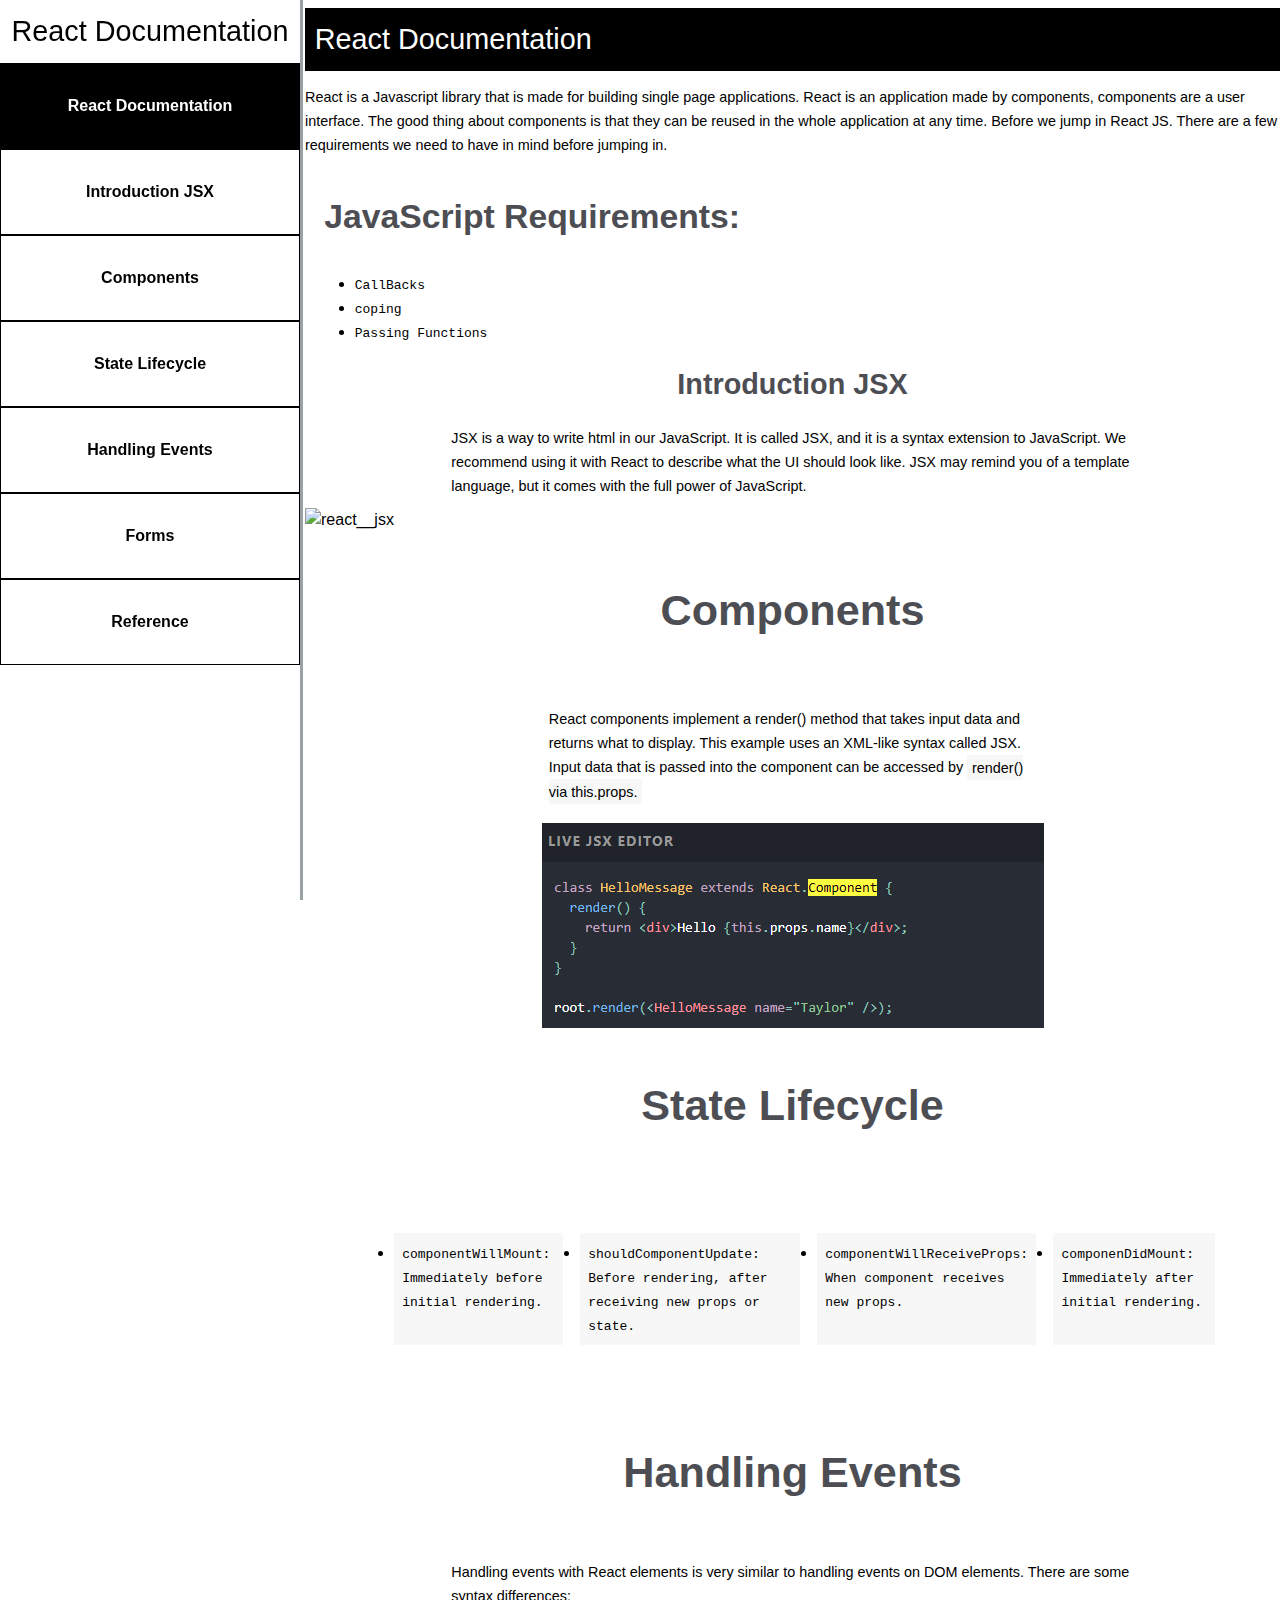
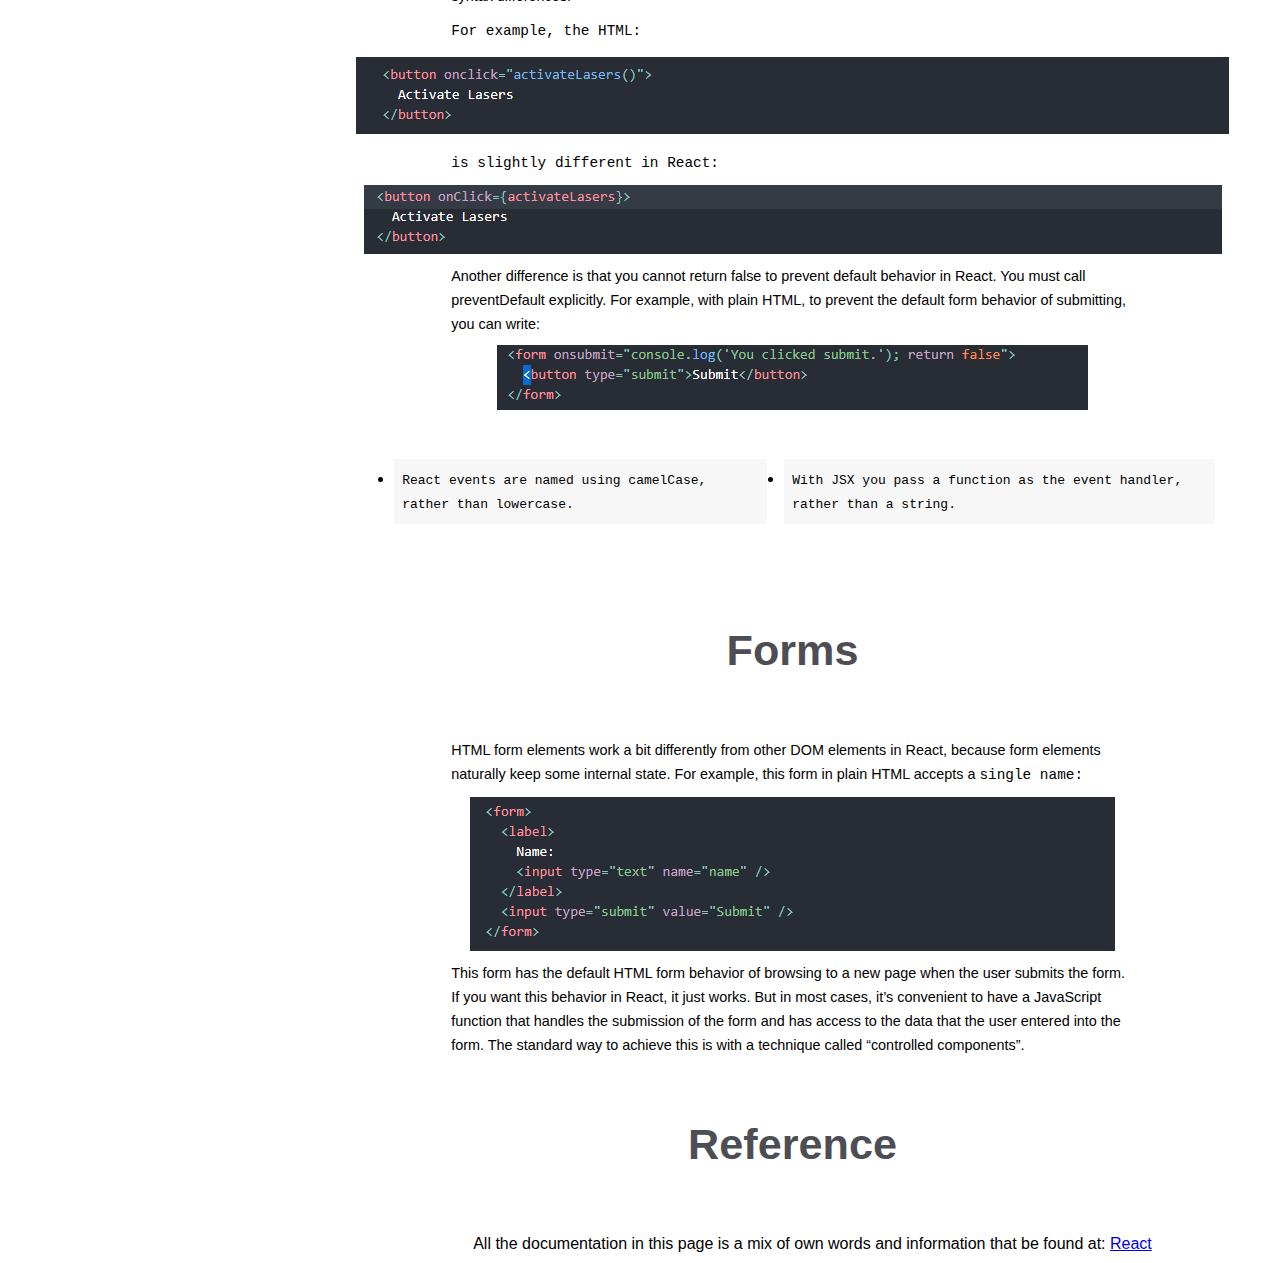
==== index.html @ 4db610bd "Rename reactDOC.html to index.html" ====
<!DOCTYPE html>
<html lang="en">
  <head>
    <meta charset="UTF-8" />
    <meta http-equiv="X-UA-Compatible" content="IE=edge" />
    <meta name="viewport" content="width=device-width, initial-scale=1.0" />
    <title>React Documentation</title>
    <link rel="stylesheet" href="styles.css" />
  </head>
  <body>
    <nav id="navbar">
      <header>React Documentation</header>

      <a
        href="#React_Documentation"
        class="nav-link"
        style="
          text-align: center;
          display: block;
          margin: 0 auto;
          background-color: black;
          color: #fff;
          text-decoration: none;
          font-weight: bold;
          padding: 10%;
        "
        >React Documentation</a
      >

      <a href="#Introduction_JSX" class="nav-link">Introduction JSX</a>
      <a href="#Components" class="nav-link">Components</a>
      <a href="#State_Lifecycle" class="nav-link">State Lifecycle</a>
      <a href="#Handling_Events" class="nav-link">Handling Events</a>
      <a href="#Forms" class="nav-link">Forms</a>
      <a href="#Reference" class="nav-link">Reference</a>
    </nav>
    <main id="main-doc">
      <section class="main-section" id="React_Documentation">
        <header class="header__main">React Documentation</header>
        <p>
          React is a Javascript library that is made for building single page
          applications. React is an application made by components, components
          are a user interface. The good thing about components is that they can
          be reused in the whole application at any time. Before we jump in
          React JS. There are a few requirements we need to have in mind before
          jumping in.
        </p>

        <header>
          <h3>JavaScript Requirements:</h3>
        </header>
        <ul>
          <li>
            <code> CallBacks </code>
          </li>
          <li>
            <code> coping</code>
          </li>

          <li>
            <code> Passing Functions </code>
          </li>
        </ul>
      </section>
      <section class="main-section" id="Introduction_JSX">
        <header>
          <h4>Introduction JSX</h4>
        </header>
        <p class="components__Jsx">
          JSX is a way to write html in our JavaScript. It is called JSX, and it
          is a syntax extension to JavaScript. We recommend using it with React
          to describe what the UI should look like. JSX may remind you of a
          template language, but it comes with the full power of JavaScript.
        </p>
        <img
          src="https://miro.medium.com/max/720/1*rJB4Tcz_ZZnliNxYmdfGqw.jpeg"
          alt="react__jsx"
          class="jsx__img"
        />
      </section>

      <section class="main-section" id="Components">
        <header>
          <h2>Components</h2>
        </header>
        <p class="components__p">
          React components implement a render() method that takes input data and
          returns what to display. This example uses an XML-like syntax called
          JSX. Input data that is passed into the component can be accessed by
          <span class="bg__code"> render() via this.props. </span>
        </p>
        <img
          src="img/reactcomponent.PNG"
          alt="component"
          class="component__img"
        />
      </section>

      <section class="main-section" id="State_Lifecycle">
        <header>
          <h2>State Lifecycle</h2>
        </header>

        <ul class="state__ul">
          <li>
            <code>
              componentWillMount: Immediately before initial rendering.
            </code>
          </li>
          <li>
            <code>
              shouldComponentUpdate: Before rendering, after receiving new props
              or state.</code
            >
          </li>
          <li>
            <code>
              componentWillReceiveProps: When component receives new props.
            </code>
          </li>
          <li>
            <code>componenDidMount: Immediately after initial rendering. </code>
          </li>
        </ul>
      </section>

      <section class="main-section" id="Handling_Events">
        <header>
          <h2>Handling Events</h2>
        </header>

        <p class="components__Jsx">
          Handling events with React elements is very similar to handling events
          on DOM elements. There are some syntax differences:
        </p>
        <p class="components__Jsx">
          <code> For example, the HTML: </code>
        </p>
        <p>
          <img src="img/state.PNG" alt="state" class="component__img" />
        </p>

        <p class="components__Jsx">
          <code> is slightly different in React: </code>
        </p>
        <img src="img/state2.PNG" alt="state2" class="component__img" />
        <p class="components__Jsx">
          Another difference is that you cannot return false to prevent default
          behavior in React. You must call preventDefault explicitly. For
          example, with plain HTML, to prevent the default form behavior of
          submitting, you can write:
        </p>
        <img src="img/state3.PNG" alt="state3" class="component__img" />

        <ul class="state__ul">
          <li>
            <code>
              React events are named using camelCase, rather than lowercase.
            </code>
          </li>
          <li>
            <code>
              With JSX you pass a function as the event handler, rather than a
              string.
            </code>
          </li>
        </ul>
      </section>

      <section class="main-section" id="Forms">
        <header>
          <h2>Forms</h2>
        </header>

        <p class="components__Jsx">
          HTML form elements work a bit differently from other DOM elements in
          React, because form elements naturally keep some internal state. For
          example, this form in plain HTML accepts a <code> single name: </code>
        </p>
        <img src="img/forms.PNG" alt="forms" class="component__img" />
        <p class="components__Jsx">
          This form has the default HTML form behavior of browsing to a new page
          when the user submits the form. If you want this behavior in React, it
          just works. But in most cases, it’s convenient to have a JavaScript
          function that handles the submission of the form and has access to the
          data that the user entered into the form. The standard way to achieve
          this is with a technique called “controlled components”.
        </p>
      </section>

      <section class="main-section footer" id="Reference">
        <header>
          <h2>Reference</h2>
        </header>
        <ul>
          <li>
            All the documentation in this page is a mix of own words and
            information that be found at:
            <a href="https://reactjs.org/" target="_blank">React</a>
          </li>
        </ul>
      </section>
    </main>
  </body>
</html>
---- styles.css ----
* {
  scroll-behavior: smooth;
}

#navbar {
  position: fixed;
  min-width: 290px;
  top: 0px;
  left: 0px;
  width: 300px;
  height: 100%;
  border-right: solid;
  border-color: rgba(0, 22, 22, 0.4);
}

body {
  min-width: 290px;
  background-color: #ffffff;
  font-family: "Source Sans Pro", Arial, sans-serif;
  line-height: 1.5;
}

header > h3,
header > h2,
header > h4 {
  color: #4d4e53;
}

header > h4 {
  text-align: center;
  padding: 0;
  margin: 0;
}

#main-doc header h3,
ul {
  margin: 1%;
}

.state__ul {
  display: flex;
  margin: 5%;
}
.state__ul > li {
  margin-right: 2%;
  background-color: #f7f7f7;
  padding: 1%;
}

.bg__code {
  background-color: #f7f7f7;
  padding: 1%;
}

#main-doc {
  position: absolute;
  margin-left: 297px;
  /*   padding: 20px;
 */
  margin-bottom: 110px;
}

#main-doc header {
  text-align: left;
  margin: 0px;
  color: #fff;
  padding: 1%;
}

.header__main {
  background-color: black;
}

header {
  margin: 10px;
  text-align: center;
  font-size: 1.8em;
}

p {
  letter-spacing: 0px;
  font-size: 0.9rem;
  line-height: 1.5rem;
  font-family: "Source Sans Pro", Arial, sans-serif;
  font-weight: 400;
  margin-bottom: 16px;
  min-height: 24px;
}

strong {
  color: #1f1f1f;
}

nav a {
  border: 0.1px solid black;
}

.nav-link {
  text-align: center;
  display: block;
  margin: 0 auto;
  color: black;
  text-decoration: none;
  font-weight: bold;
  padding: 10%;
}

.nav-link:hover {
  background-color: black;
  padding: 10%;
  color: #fff;
  transition: 0.3s ease-in-out;
}

var {
  background-color: rgb(229, 231, 232);
  font-family: "Source Sans Pro", Arial, sans-serif;
  font-size: 0.95em;
  font-style: normal;
  font-weight: bold;
}

.component__img {
  margin: 0 auto;
  display: flex;
}

h2 {
  text-align: center;
}

.components__p {
  width: 50%;
  margin: 2% auto;
}
.components__Jsx {
  width: 70%;
  margin: 1% auto;
}

.jsx__img {
  margin: 0 auto;
  display: flex;
}

.footer {
  text-align: center;
}

.footer > ul > li {
  list-style: none;
}

@media screen and (max-width: 600px) and (min-width: 300px) {
  #main-doc {
    margin-left: 0;
    position: relative;
    padding: 0;
  }

  #navbar {
    position: relative;
    min-width: none;
    width: 100%;
    height: 100%;
  }

  .state__ul {
    display: block;
    margin: 2% 0;
  }

  .state__ul > li {
    margin: 1% 0;
  }

  img {
    width: 100%;
  }
}
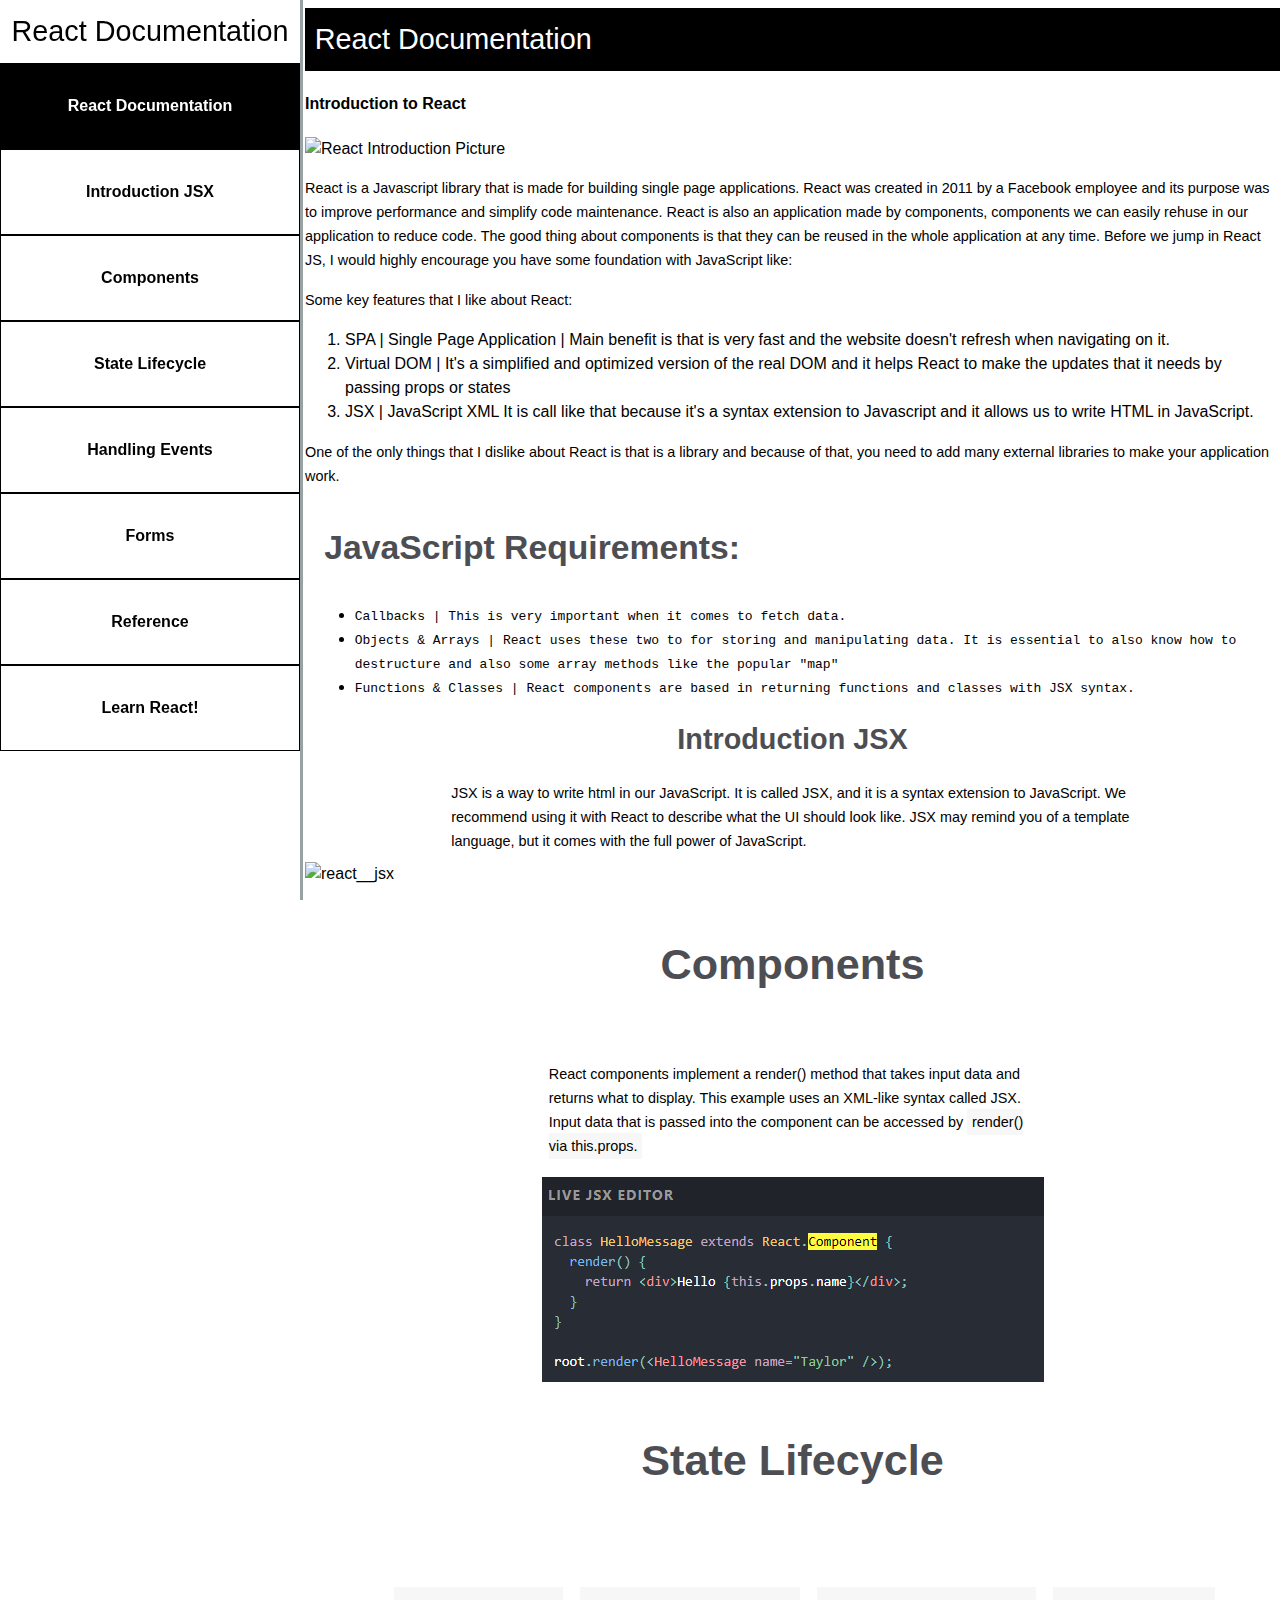
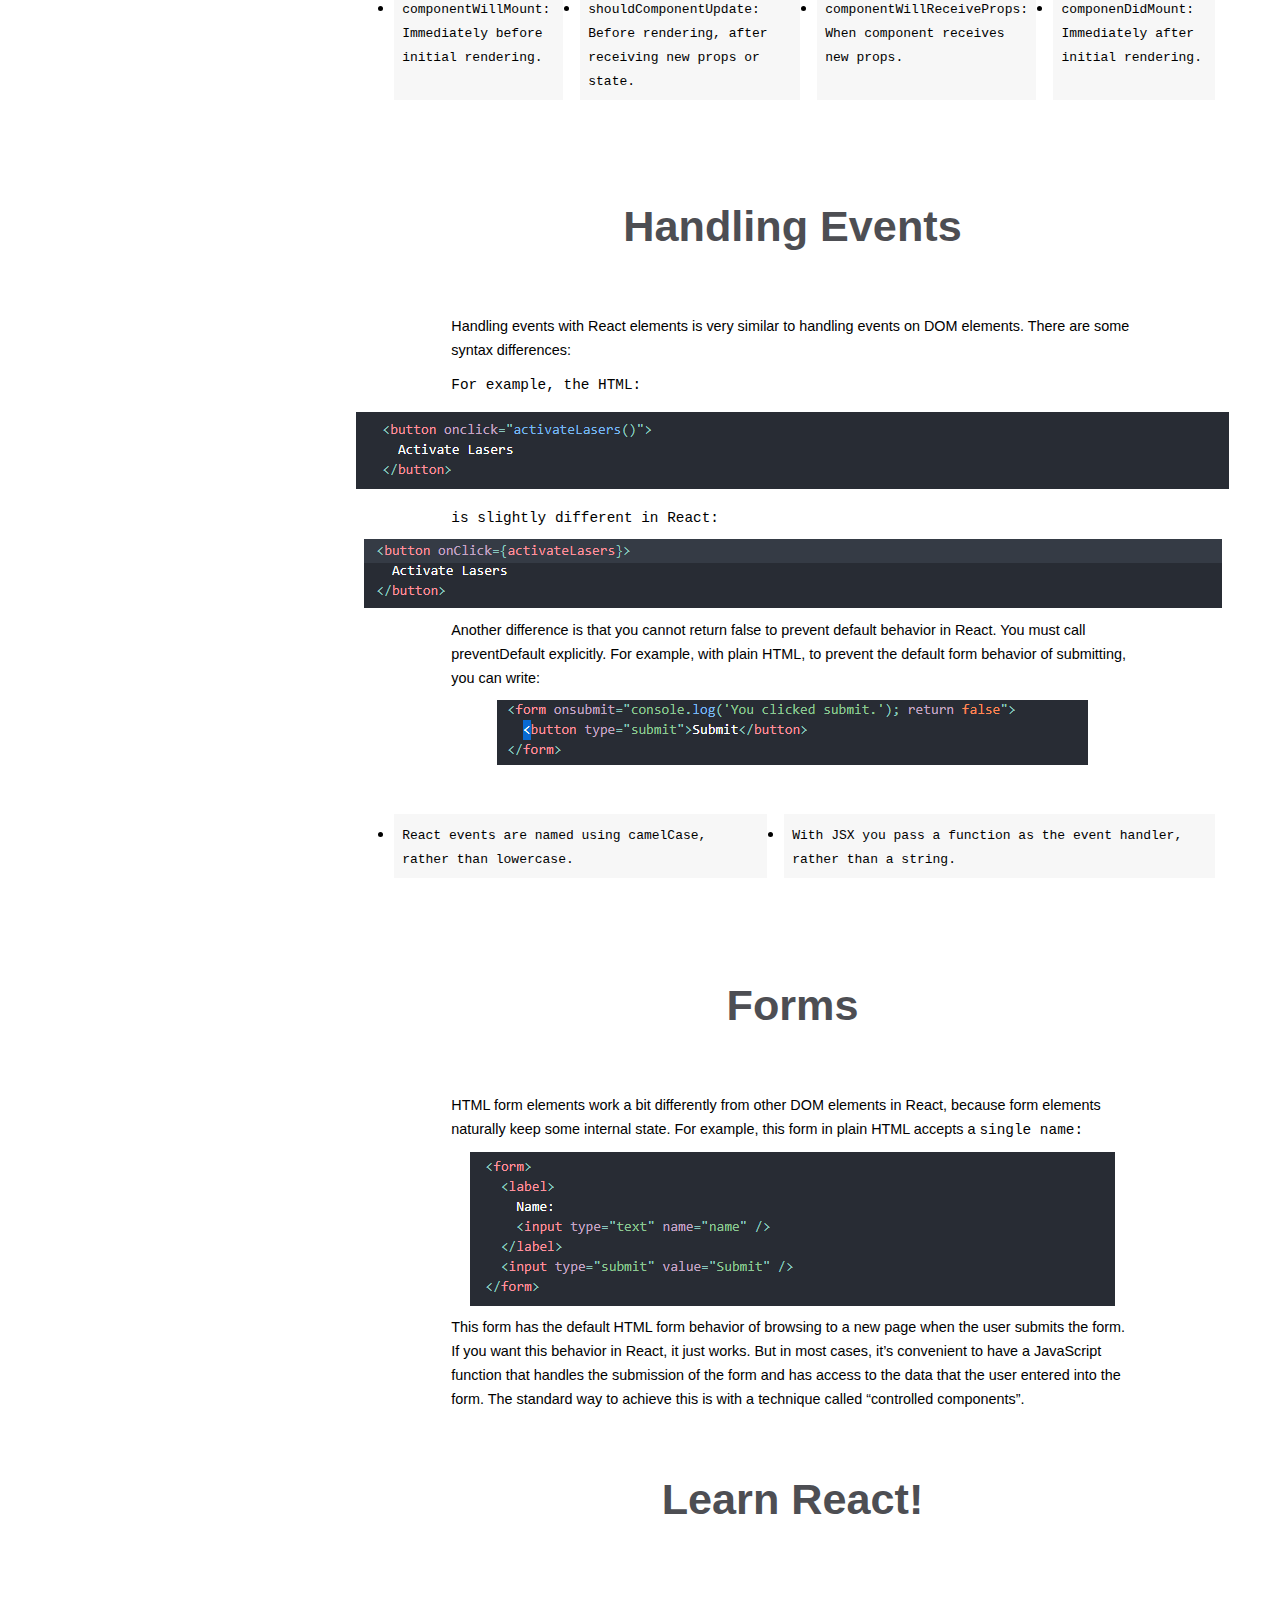
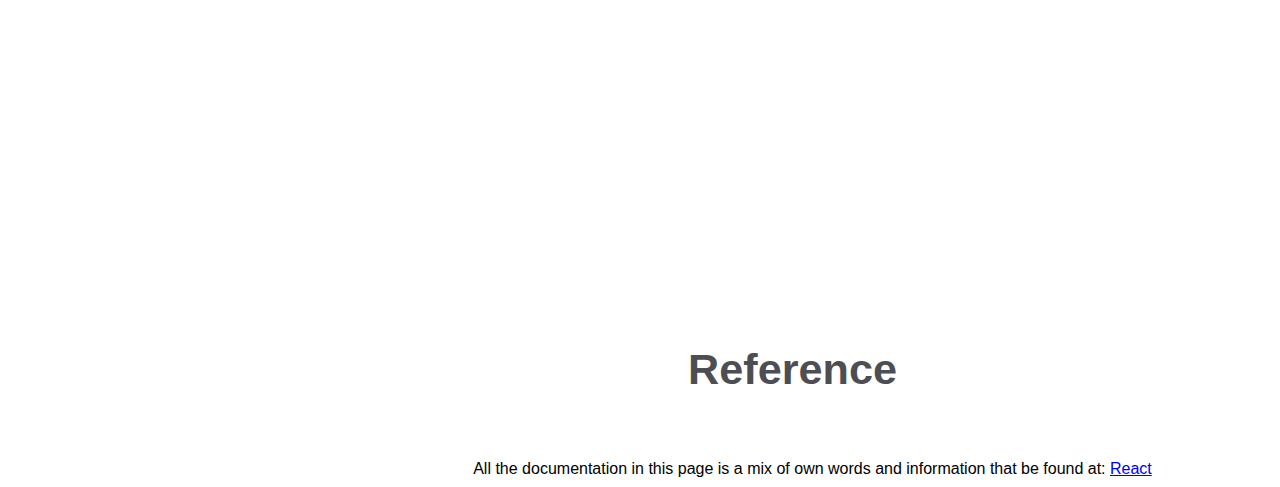
==== commit 674ff8f5: "Update index.html" ====
--- a/index.html
+++ b/index.html
@@ -5,8 +5,11 @@
     <meta http-equiv="X-UA-Compatible" content="IE=edge" />
     <meta name="viewport" content="width=device-width, initial-scale=1.0" />
     <title>React Documentation</title>
+    <link rel="icon" type="image/x-icon" href="./img/react.png" />
+
     <link rel="stylesheet" href="styles.css" />
   </head>
+
   <body>
     <nav id="navbar">
       <header>React Documentation</header>
@@ -33,17 +36,51 @@
       <a href="#Handling_Events" class="nav-link">Handling Events</a>
       <a href="#Forms" class="nav-link">Forms</a>
       <a href="#Reference" class="nav-link">Reference</a>
+      <a href="#LearnReact" class="nav-link">Learn React!</a>
     </nav>
     <main id="main-doc">
       <section class="main-section" id="React_Documentation">
-        <header class="header__main">React Documentation</header>
+        <header class="intro-react header__main">React Documentation</header>
+
+        <h4 class="intro-react">Introduction to React</h4>
+        <img
+          src="./img/react.png"
+          alt="React Introduction Picture"
+          class="react-intro"
+        />
         <p>
           React is a Javascript library that is made for building single page
-          applications. React is an application made by components, components
-          are a user interface. The good thing about components is that they can
-          be reused in the whole application at any time. Before we jump in
-          React JS. There are a few requirements we need to have in mind before
-          jumping in.
+          applications. React was created in 2011 by a Facebook employee and its
+          purpose was to improve performance and simplify code maintenance.
+          React is also an application made by components, components we can
+          easily rehuse in our application to reduce code. The good thing about
+          components is that they can be reused in the whole application at any
+          time. Before we jump in React JS, I would highly encourage you have
+          some foundation with JavaScript like:
+        </p>
+
+        <p>Some key features that I like about React:</p>
+        <ol>
+          <li>
+            SPA | Single Page Application | Main benefit is that is very fast
+            and the website doesn't refresh when navigating on it.
+          </li>
+          <li>
+            Virtual DOM | It's a simplified and optimized version of the real
+            DOM and it helps React to make the updates that it needs by passing
+            props or states
+          </li>
+          <li>
+            JSX | JavaScript XML It is call like that because it's a syntax
+            extension to Javascript and it allows us to write HTML in
+            JavaScript.
+          </li>
+        </ol>
+
+        <p>
+          One of the only things that I dislike about React is that is a library
+          and because of that, you need to add many external libraries to make
+          your application work.
         </p>
 
         <header>
@@ -51,14 +88,23 @@
         </header>
         <ul>
           <li>
-            <code> CallBacks </code>
-          </li>
-          <li>
-            <code> coping</code>
-          </li>
-
-          <li>
-            <code> Passing Functions </code>
+            <code>
+              Callbacks | This is very important when it comes to fetch data.
+            </code>
+          </li>
+          <li>
+            <code
+              >Objects & Arrays | React uses these two to for storing and
+              manipulating data. It is essential to also know how to destructure
+              and also some array methods like the popular "map"</code
+            >
+          </li>
+
+          <li>
+            <code>
+              Functions & Classes | React components are based in returning
+              functions and classes with JSX syntax.
+            </code>
           </li>
         </ul>
       </section>
@@ -187,7 +233,36 @@
           this is with a technique called “controlled components”.
         </p>
       </section>
-
+      <section class="main-section" id="LearnReact">
+        <header>
+          <h2>Learn React!</h2>
+        </header>
+
+        <div class="container">
+          <div class="box1">
+            <iframe
+              width="100%"
+              height="100%"
+              src="https://www.youtube.com/embed/SqcY0GlETPk"
+              title="YouTube video player"
+              frameborder="0"
+              allow="accelerometer; autoplay; clipboard-write; encrypted-media; gyroscope; picture-in-picture; web-share"
+              allowfullscreen
+            ></iframe>
+          </div>
+          <div class="box2">
+            <iframe
+              width="100%"
+              height="100%"
+              src="https://www.youtube.com/embed/bMknfKXIFA8"
+              title="YouTube video player"
+              frameborder="0"
+              allow="accelerometer; autoplay; clipboard-write; encrypted-media; gyroscope; picture-in-picture; web-share"
+              allowfullscreen
+            ></iframe>
+          </div>
+        </div>
+      </section>
       <section class="main-section footer" id="Reference">
         <header>
           <h2>Reference</h2>
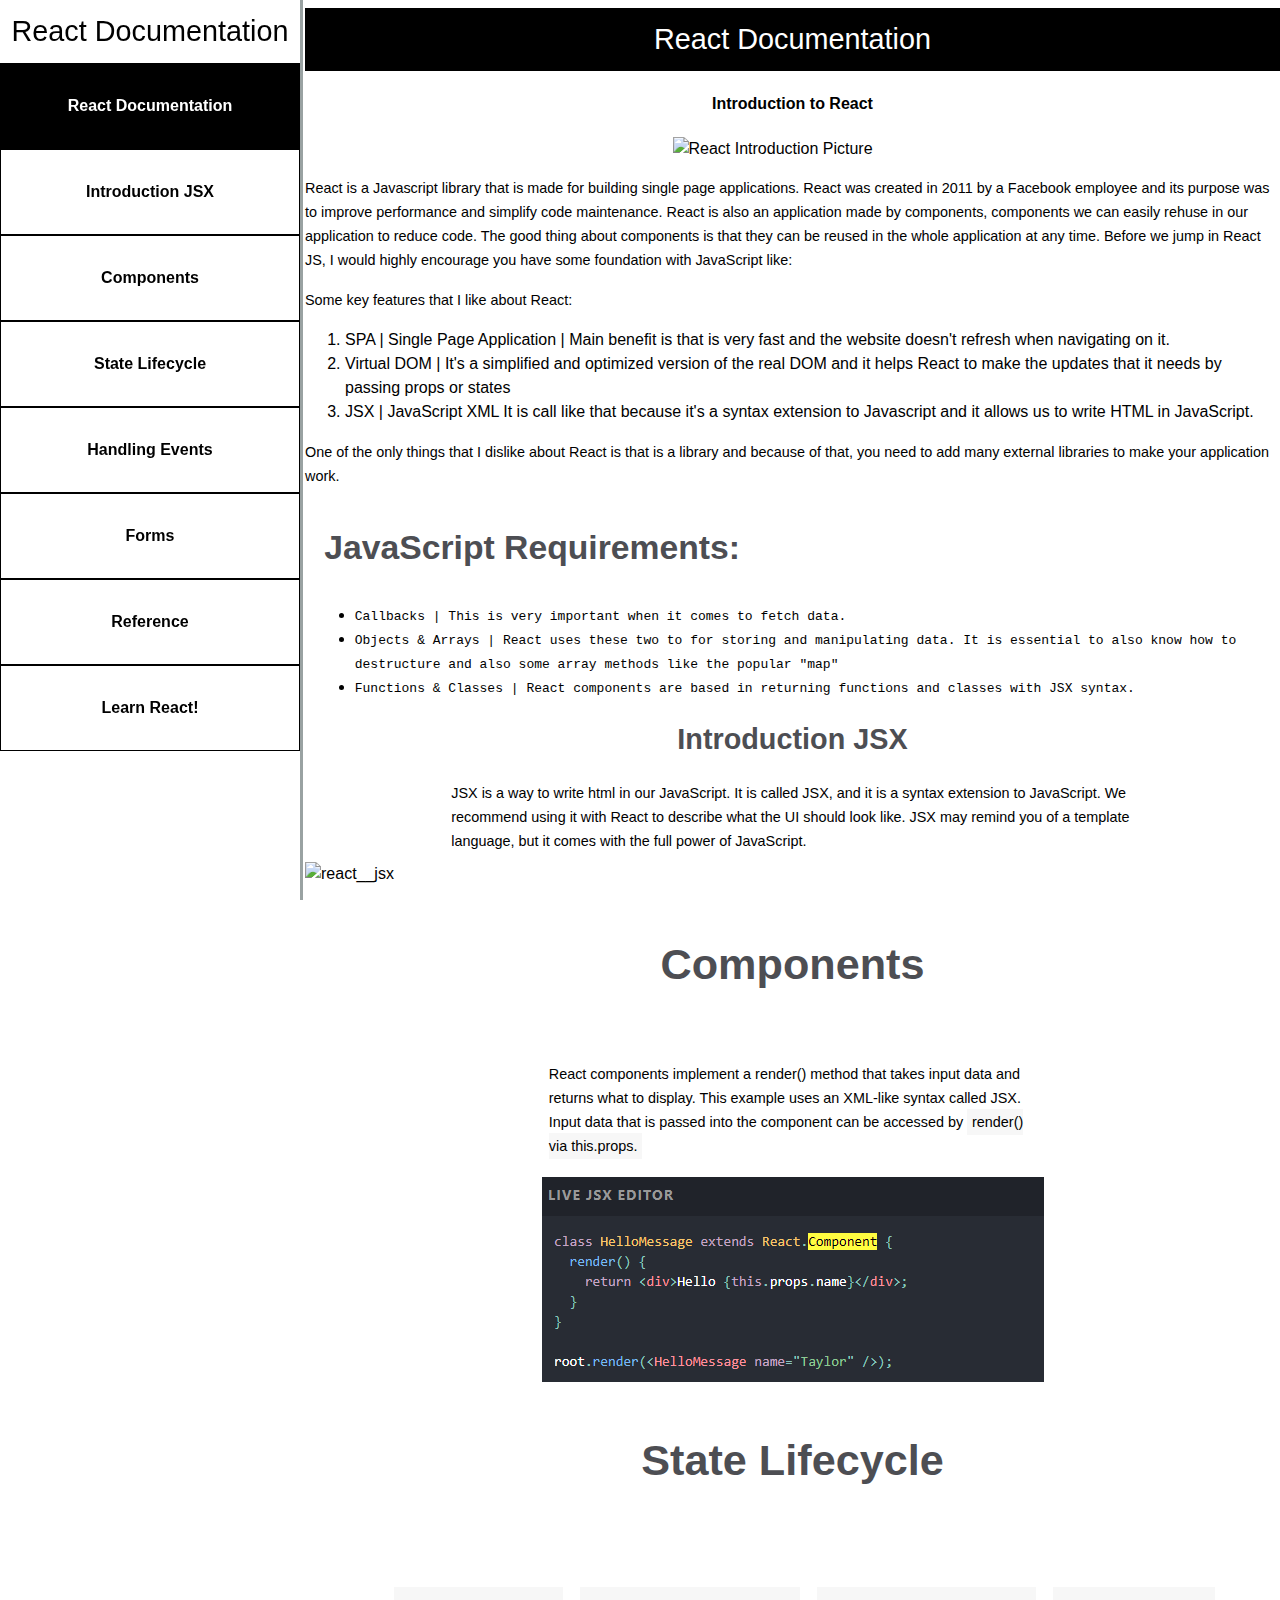
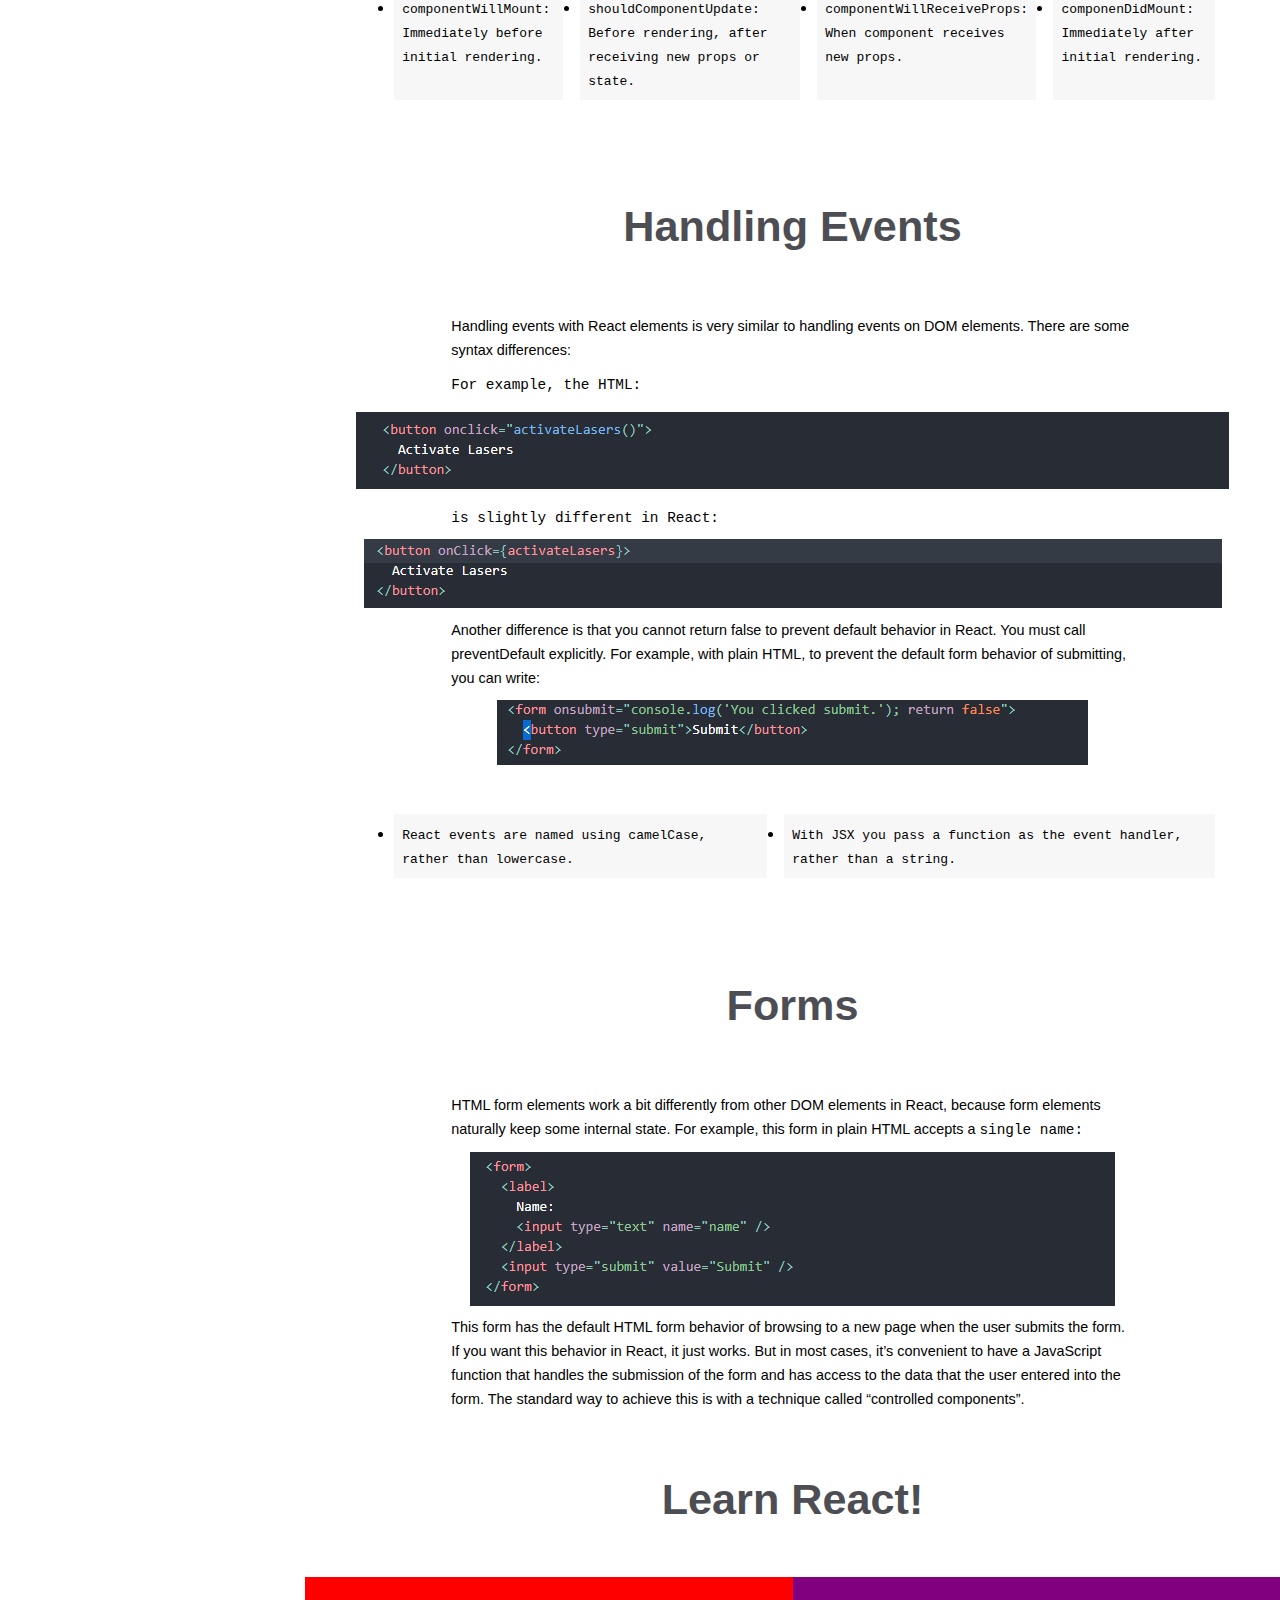
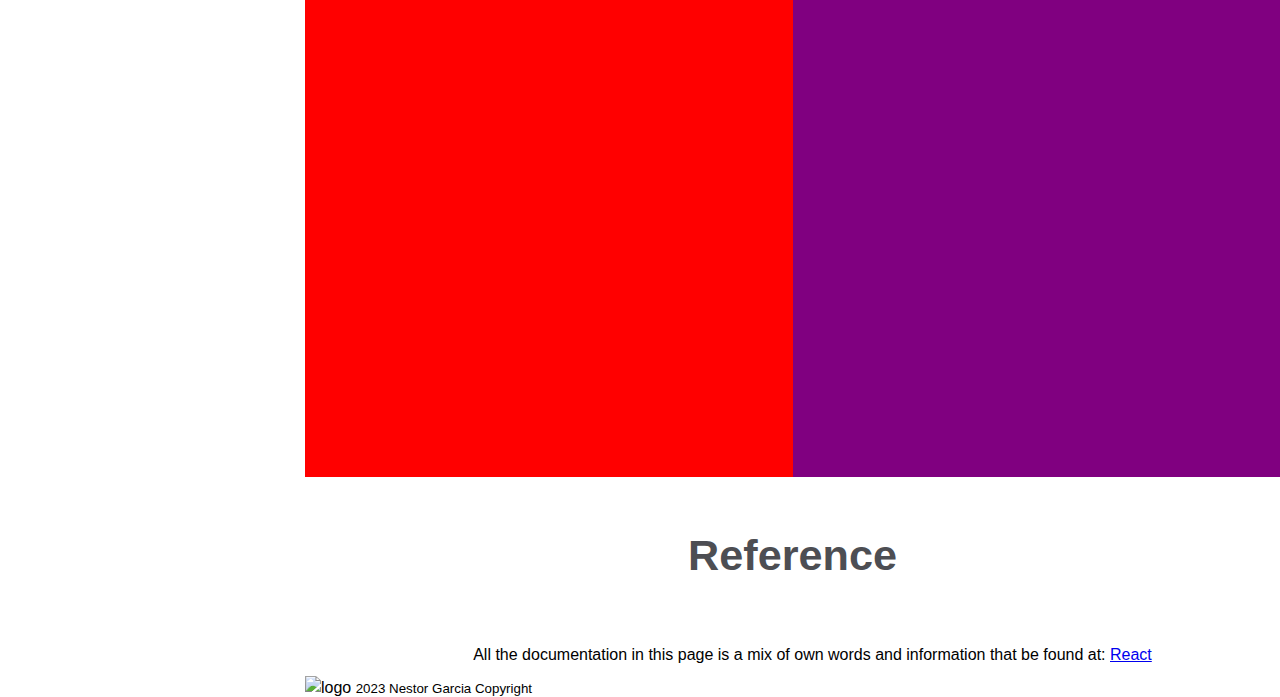
==== commit 24359190: "Update index.html" ====
--- a/index.html
+++ b/index.html
@@ -275,6 +275,10 @@
           </li>
         </ul>
       </section>
+      <footer class="text-center p-3 text-light footercopy">
+        <img src="./img/logoNestor.png" alt="logo" />
+        <small> 2023 Nestor Garcia Copyright </small>
+      </footer>
     </main>
   </body>
 </html>
--- a/styles.css
+++ b/styles.css
@@ -26,6 +26,17 @@
   color: #4d4e53;
 }
 
+.intro-react {
+  text-align: center !important;
+}
+
+.react-intro {
+  display: flex;
+  margin: 0 auto;
+  max-width: 240px;
+  width: 100%;
+}
+
 header > h4 {
   text-align: center;
   padding: 0;
@@ -125,6 +136,26 @@
   display: flex;
 }
 
+.container {
+  background-color: blue;
+  width: 100%;
+  height: 500px;
+  display: flex;
+}
+
+.box1 {
+  background-color: red;
+  width: 50%;
+  height: 100%;
+  display: fl;
+}
+.box2 {
+  background-color: purple;
+  width: 50%;
+  height: 100%;
+  display: fl;
+}
+
 h2 {
   text-align: center;
 }
